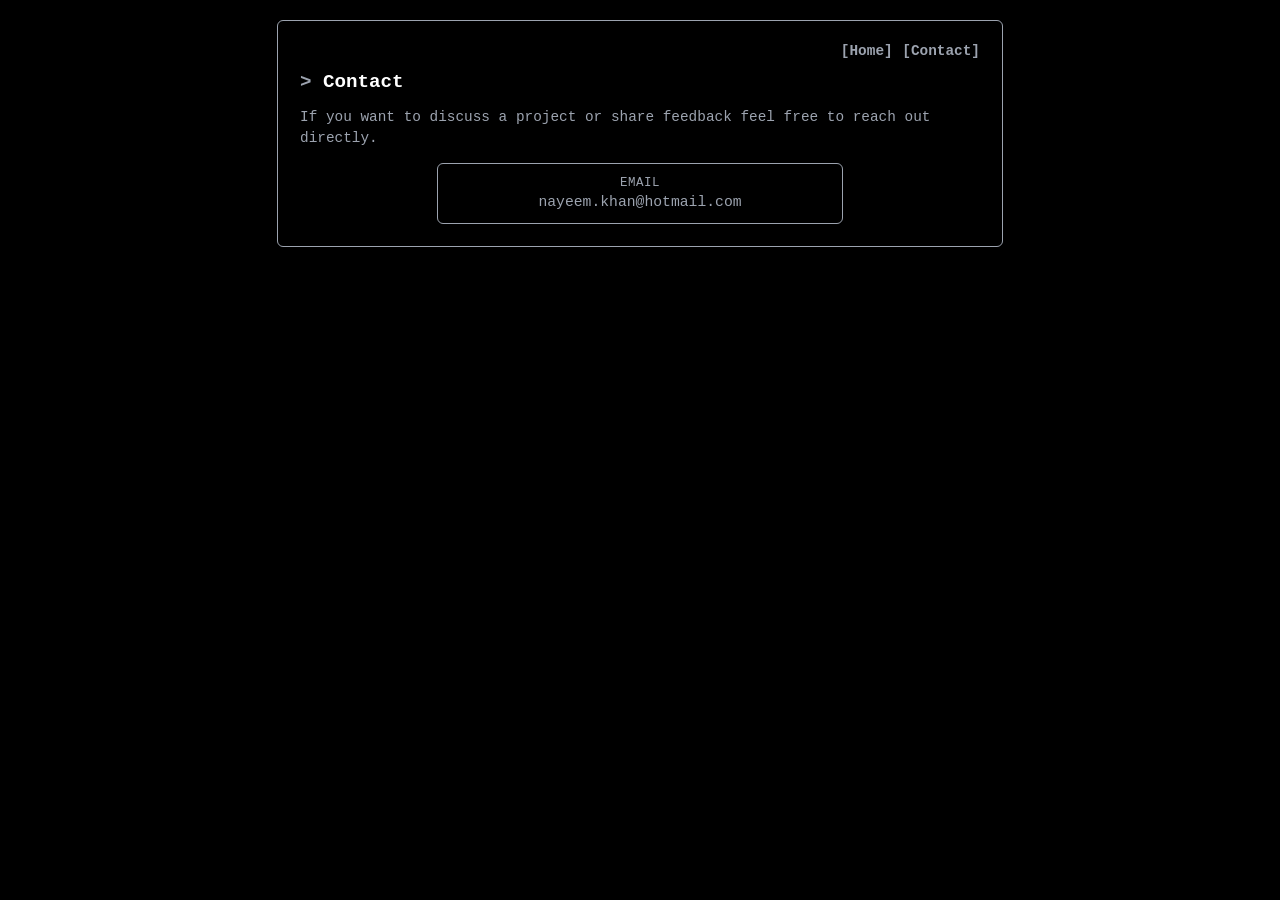
==== src/main/resources/static/contact.html @ ce483a82 "style(ui): add subtle terminal cues to nav and headings" ====
<!doctype html>
<html lang="en">
<head>
	<meta charset="UTF-8">
	<meta name="viewport" content="width=device-width, initial-scale=1">
	<title>Contact | Tech Pulse</title>
	<style>
		:root {
			font-family: "SFMono-Regular", Menlo, Monaco, Consolas, "Liberation Mono", "Courier New", monospace;
			color: #ffffff;
			background: #000000;
			--panel: #000000;
			--line: #9ca3af;
			--muted: #9ca3af;
			--accent: #9ca3af;
		}
		body {
			margin: 0;
			padding: 1.25rem 0.9rem;
			display: grid;
			place-items: center;
		}
		main {
			width: min(680px, 94vw);
			background: var(--panel);
			padding: 1.4rem;
			border-radius: 6px;
			border: 1px solid var(--line);
		}
		.nav {
			display: flex;
			justify-content: flex-end;
			gap: 0.6rem;
			margin-bottom: 0.7rem;
		}
		.nav a {
			text-decoration: none;
			font-weight: 600;
			color: var(--muted);
			font-size: 0.9rem;
		}
		.nav a::before {
			content: "[";
			color: var(--line);
		}
		.nav a::after {
			content: "]";
			color: var(--line);
		}
		.nav a.active {
			color: var(--accent);
		}
		.nav a.active::before,
		.nav a.active::after {
			color: var(--accent);
		}
		h1 {
			margin: 0 0 0.35rem;
			font-size: 1.2rem;
		}
		h1::before {
			content: "> ";
			color: var(--muted);
		}
		p {
			color: var(--muted);
			line-height: 1.45;
			font-size: 0.9rem;
		}
		.card {
			margin: 0.75rem auto 0;
			padding: 0.75rem;
			width: min(380px, 100%);
			background: #000000;
			border: 1px solid var(--line);
			border-radius: 6px;
			text-align: center;
		}
		.email-label {
			display: block;
			font-size: 0.78rem;
			color: var(--muted);
			margin-bottom: 0.18rem;
			text-transform: uppercase;
			letter-spacing: 0.04em;
		}
		.email {
			font-size: 0.92rem;
			font-weight: 500;
			color: var(--accent);
			text-decoration: none;
		}
		.email:hover {
			text-decoration: underline;
		}
	</style>
</head>
<body>
<main>
	<nav class="nav" aria-label="Primary">
		<a href="/">Home</a>
		<a href="/contact.html" class="active">Contact</a>
	</nav>

	<h1>Contact</h1>
	<p>If you want to discuss a project or share feedback feel free to reach out directly.</p>
	<div class="card">
		<span class="email-label">Email</span>
		<a class="email" href="mailto:nayeem.khan@hotmail.com">nayeem.khan@hotmail.com</a>
	</div>
</main>
</body>
</html>
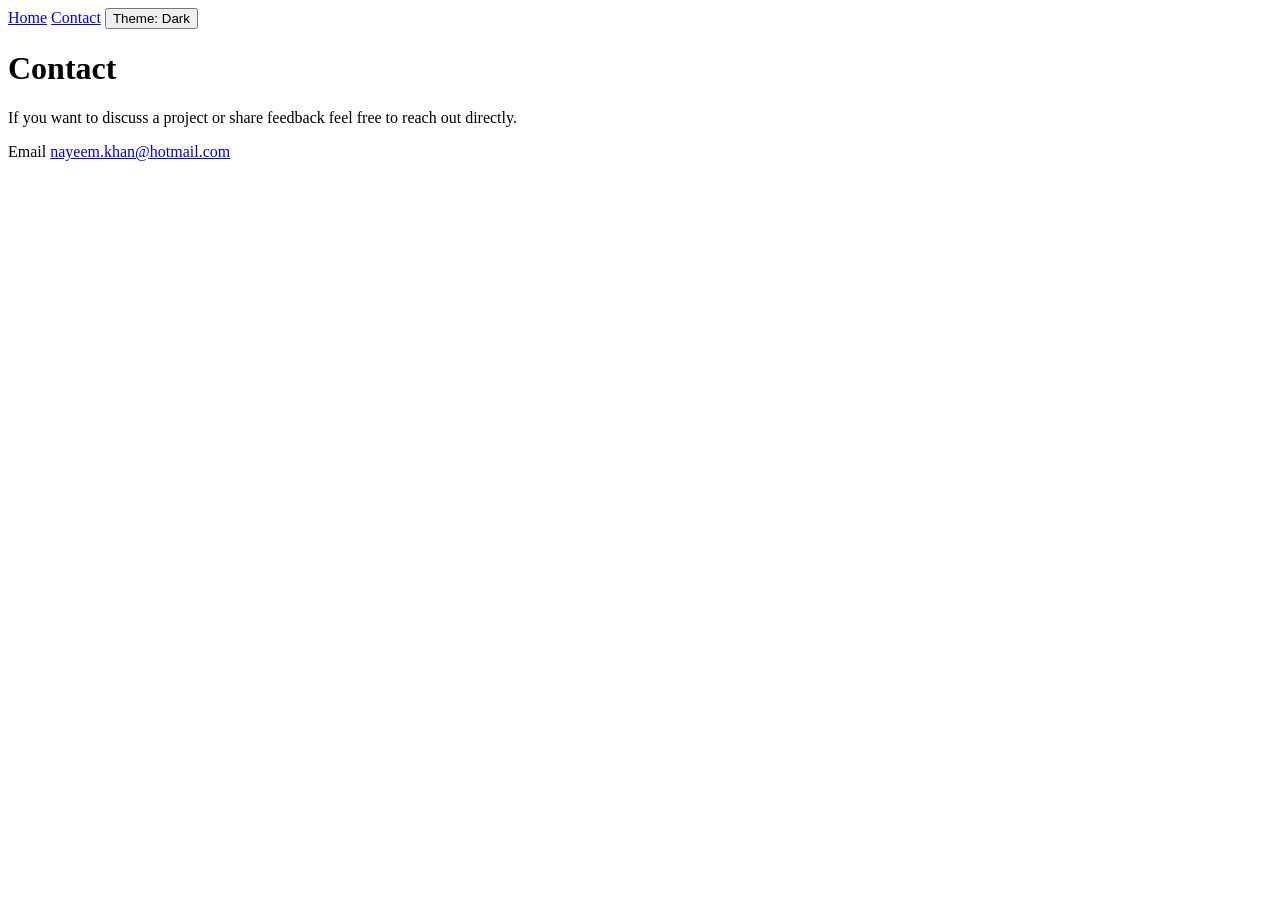
==== commit 960caf33: "feat(ui): add dark/light theme toggle with persistent preference" ====
--- a/src/main/resources/static/contact.html
+++ b/src/main/resources/static/contact.html
@@ -4,102 +4,15 @@
 	<meta charset="UTF-8">
 	<meta name="viewport" content="width=device-width, initial-scale=1">
 	<title>Contact | Tech Pulse</title>
-	<style>
-		:root {
-			font-family: "SFMono-Regular", Menlo, Monaco, Consolas, "Liberation Mono", "Courier New", monospace;
-			color: #ffffff;
-			background: #000000;
-			--panel: #000000;
-			--line: #9ca3af;
-			--muted: #9ca3af;
-			--accent: #9ca3af;
-		}
-		body {
-			margin: 0;
-			padding: 1.25rem 0.9rem;
-			display: grid;
-			place-items: center;
-		}
-		main {
-			width: min(680px, 94vw);
-			background: var(--panel);
-			padding: 1.4rem;
-			border-radius: 6px;
-			border: 1px solid var(--line);
-		}
-		.nav {
-			display: flex;
-			justify-content: flex-end;
-			gap: 0.6rem;
-			margin-bottom: 0.7rem;
-		}
-		.nav a {
-			text-decoration: none;
-			font-weight: 600;
-			color: var(--muted);
-			font-size: 0.9rem;
-		}
-		.nav a::before {
-			content: "[";
-			color: var(--line);
-		}
-		.nav a::after {
-			content: "]";
-			color: var(--line);
-		}
-		.nav a.active {
-			color: var(--accent);
-		}
-		.nav a.active::before,
-		.nav a.active::after {
-			color: var(--accent);
-		}
-		h1 {
-			margin: 0 0 0.35rem;
-			font-size: 1.2rem;
-		}
-		h1::before {
-			content: "> ";
-			color: var(--muted);
-		}
-		p {
-			color: var(--muted);
-			line-height: 1.45;
-			font-size: 0.9rem;
-		}
-		.card {
-			margin: 0.75rem auto 0;
-			padding: 0.75rem;
-			width: min(380px, 100%);
-			background: #000000;
-			border: 1px solid var(--line);
-			border-radius: 6px;
-			text-align: center;
-		}
-		.email-label {
-			display: block;
-			font-size: 0.78rem;
-			color: var(--muted);
-			margin-bottom: 0.18rem;
-			text-transform: uppercase;
-			letter-spacing: 0.04em;
-		}
-		.email {
-			font-size: 0.92rem;
-			font-weight: 500;
-			color: var(--accent);
-			text-decoration: none;
-		}
-		.email:hover {
-			text-decoration: underline;
-		}
-	</style>
+	<link rel="stylesheet" href="/contact.css">
+	<script src="/theme-toggle.js" defer></script>
 </head>
 <body>
 <main>
 	<nav class="nav" aria-label="Primary">
 		<a href="/">Home</a>
 		<a href="/contact.html" class="active">Contact</a>
+		<button type="button" class="theme-toggle" data-theme-toggle>Theme: Dark</button>
 	</nav>
 
 	<h1>Contact</h1>
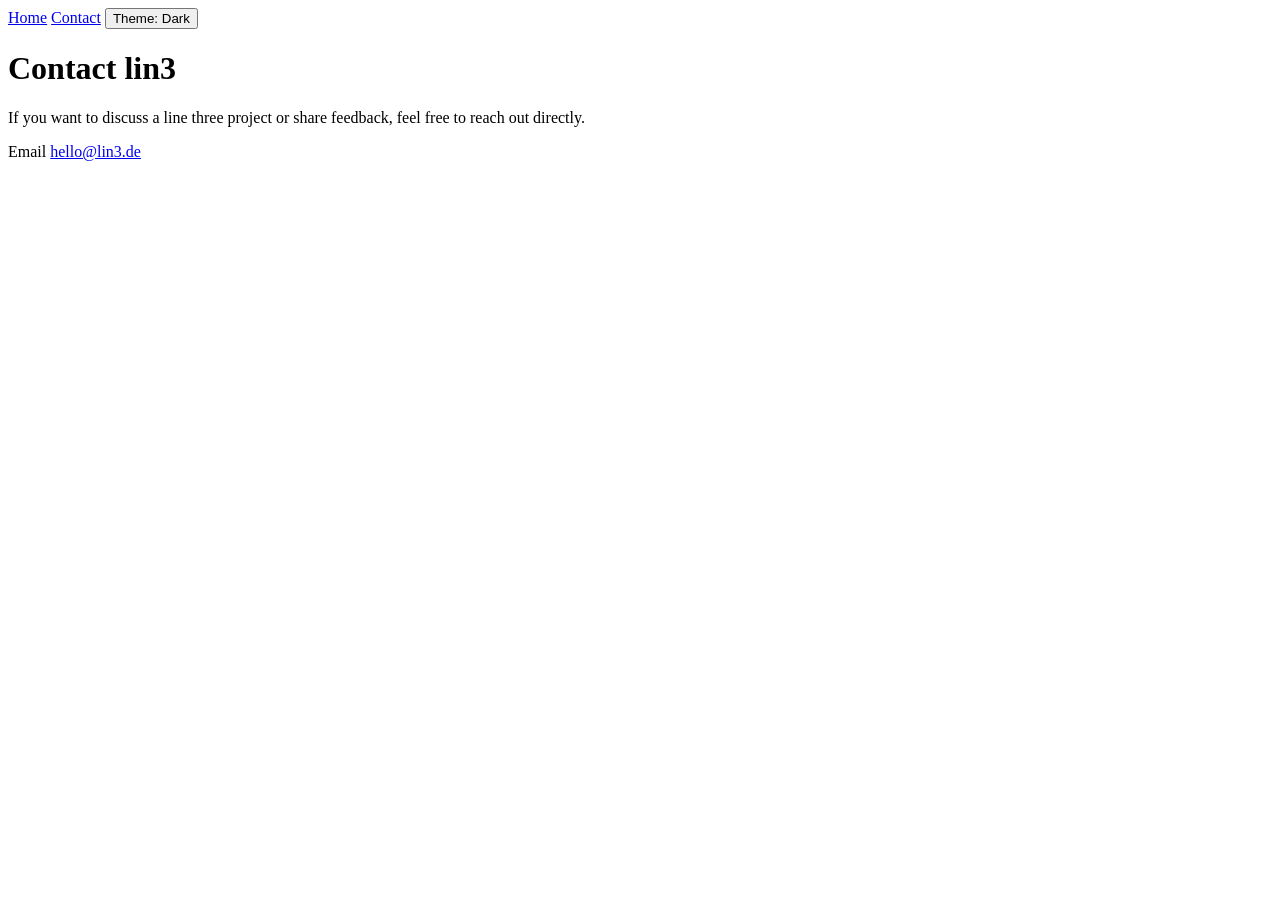
==== commit d9b8ff65: "Improve mobile UI, add lin3 SEO text, and finalize monitoring updates" ====
--- a/src/main/resources/static/contact.html
+++ b/src/main/resources/static/contact.html
@@ -3,7 +3,8 @@
 <head>
 	<meta charset="UTF-8">
 	<meta name="viewport" content="width=device-width, initial-scale=1">
-	<title>Contact | Tech Pulse</title>
+	<meta name="description" content="Contact lin3 (line three) about Tech Pulse projects and feedback.">
+	<title>Contact | lin3 Tech Pulse</title>
 	<link rel="stylesheet" href="/contact.css">
 	<script src="/theme-toggle.js" defer></script>
 </head>
@@ -15,11 +16,11 @@
 		<button type="button" class="theme-toggle" data-theme-toggle>Theme: Dark</button>
 	</nav>
 
-	<h1>Contact</h1>
-	<p>If you want to discuss a project or share feedback feel free to reach out directly.</p>
+	<h1>Contact lin3</h1>
+	<p>If you want to discuss a line three project or share feedback, feel free to reach out directly.</p>
 	<div class="card">
 		<span class="email-label">Email</span>
-		<a class="email" href="mailto:nayeem.khan@hotmail.com">nayeem.khan@hotmail.com</a>
+		<a class="email" href="mailto:hello@lin3.de">hello@lin3.de</a>
 	</div>
 </main>
 </body>
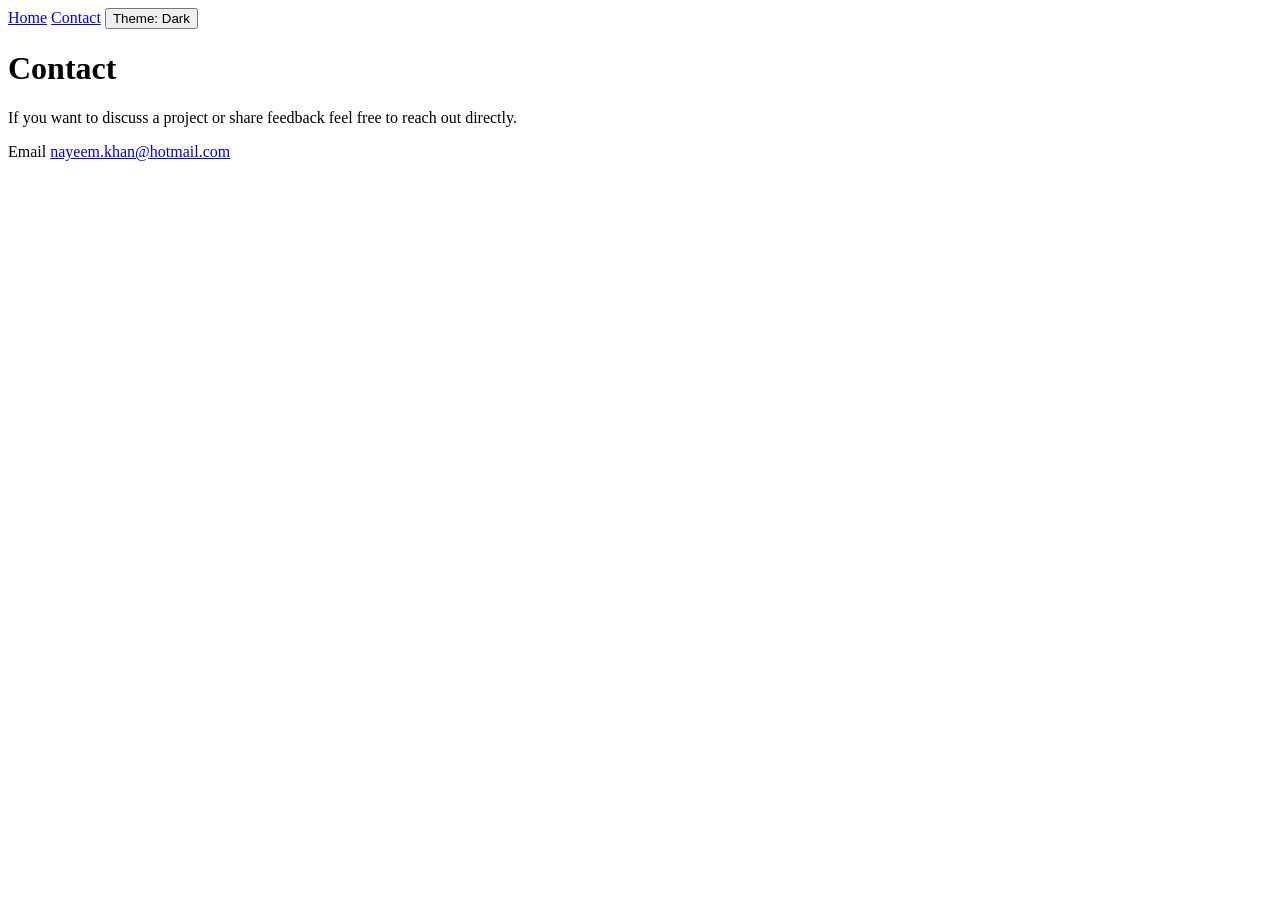
==== commit e17e1178: "Restore real contact email and original contact copy" ====
--- a/src/main/resources/static/contact.html
+++ b/src/main/resources/static/contact.html
@@ -16,11 +16,11 @@
 		<button type="button" class="theme-toggle" data-theme-toggle>Theme: Dark</button>
 	</nav>
 
-	<h1>Contact lin3</h1>
-	<p>If you want to discuss a line three project or share feedback, feel free to reach out directly.</p>
+	<h1>Contact</h1>
+	<p>If you want to discuss a project or share feedback feel free to reach out directly.</p>
 	<div class="card">
 		<span class="email-label">Email</span>
-		<a class="email" href="mailto:hello@lin3.de">hello@lin3.de</a>
+		<a class="email" href="mailto:nayeem.khan@hotmail.com">nayeem.khan@hotmail.com</a>
 	</div>
 </main>
 </body>
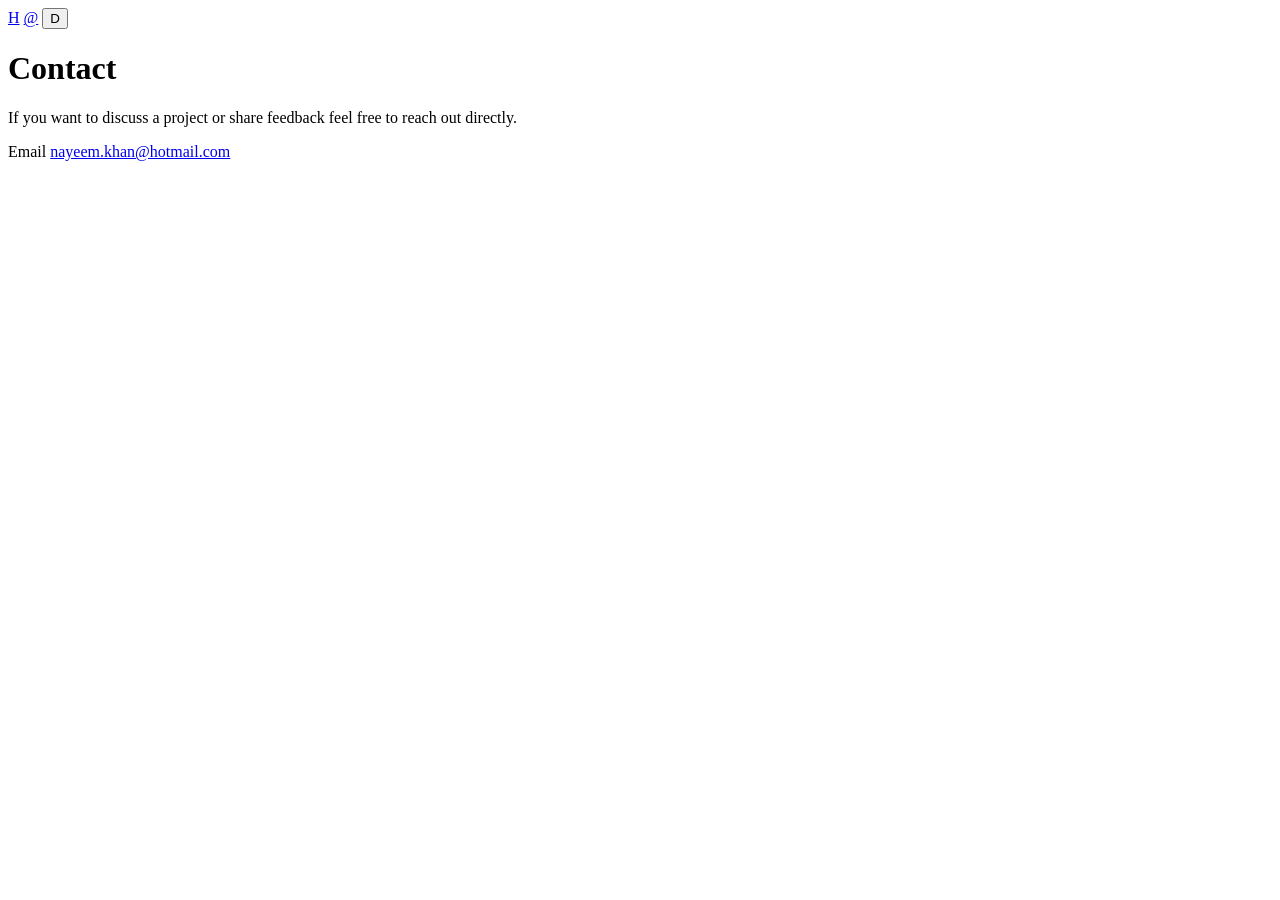
==== commit de1159a3: "Refine nav signs and simplify theme toggle UI" ====
--- a/src/main/resources/static/contact.html
+++ b/src/main/resources/static/contact.html
@@ -5,15 +5,15 @@
 	<meta name="viewport" content="width=device-width, initial-scale=1">
 	<meta name="description" content="Contact lin3 (line three) about Tech Pulse projects and feedback.">
 	<title>Contact | lin3 Tech Pulse</title>
-	<link rel="stylesheet" href="/contact.css">
-	<script src="/theme-toggle.js" defer></script>
+	<link rel="stylesheet" href="/css/contact.css">
+	<script src="/js/theme-toggle.js" defer></script>
 </head>
 <body>
 <main>
 	<nav class="nav" aria-label="Primary">
-		<a href="/">Home</a>
-		<a href="/contact.html" class="active">Contact</a>
-		<button type="button" class="theme-toggle" data-theme-toggle>Theme: Dark</button>
+		<a href="/" aria-label="Home" title="Home"><span class="nav-sign" aria-hidden="true">H</span></a>
+		<a href="/contact.html" class="active" aria-label="Contact" title="Contact"><span class="nav-sign" aria-hidden="true">@</span></a>
+		<button type="button" class="theme-toggle" data-theme-toggle aria-label="Theme" title="Theme">D</button>
 	</nav>
 
 	<h1>Contact</h1>
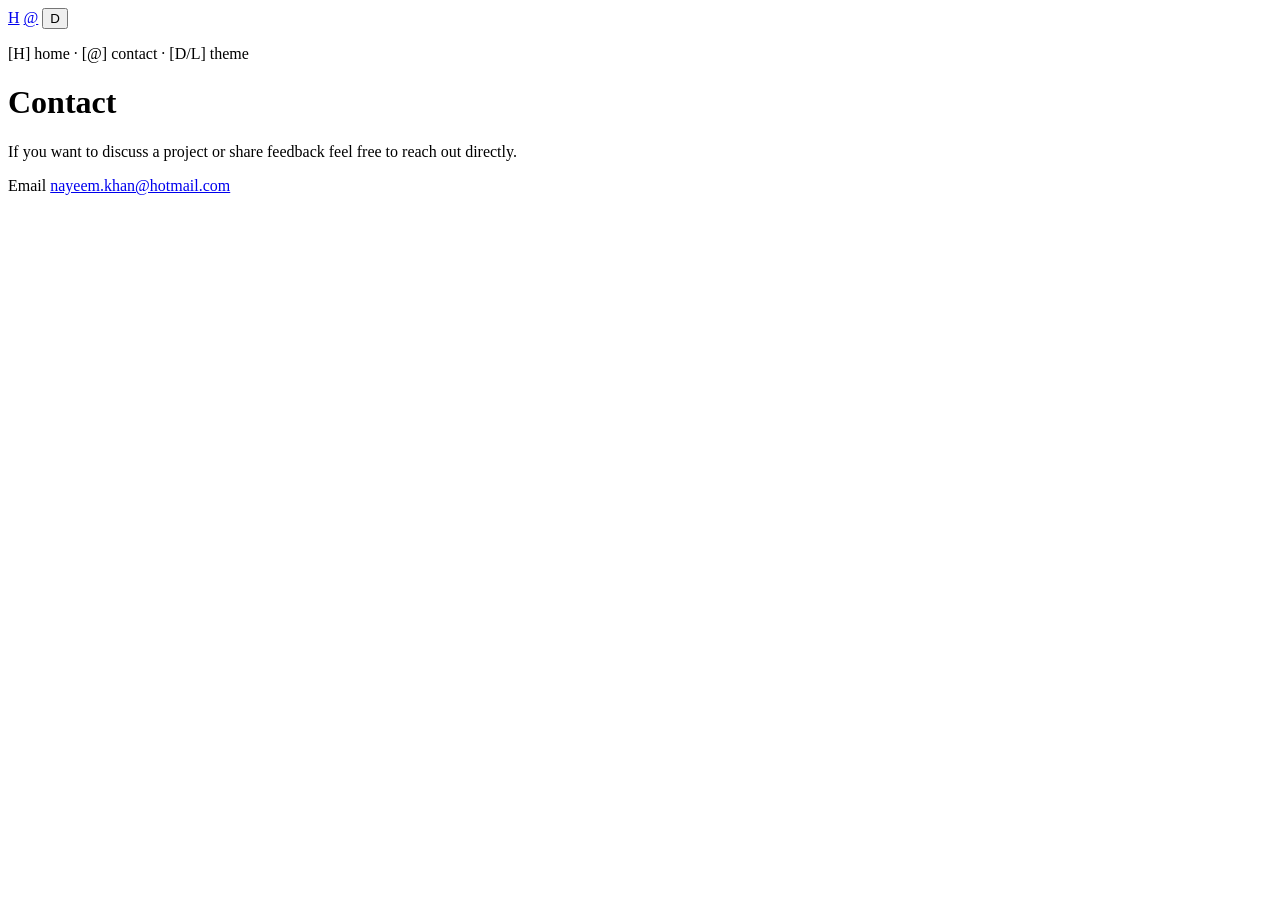
==== commit fa6cbbdc: "feat(ui): navigation legend text" ====
--- a/src/main/resources/static/contact.html
+++ b/src/main/resources/static/contact.html
@@ -15,6 +15,7 @@
 		<a href="/contact.html" class="active" aria-label="Contact" title="Contact"><span class="nav-sign" aria-hidden="true">@</span></a>
 		<button type="button" class="theme-toggle" data-theme-toggle aria-label="Theme" title="Theme">D</button>
 	</nav>
+	<p class="symbol-legend" aria-hidden="true">[H] home · [@] contact · [D/L] theme</p>
 
 	<h1>Contact</h1>
 	<p>If you want to discuss a project or share feedback feel free to reach out directly.</p>
